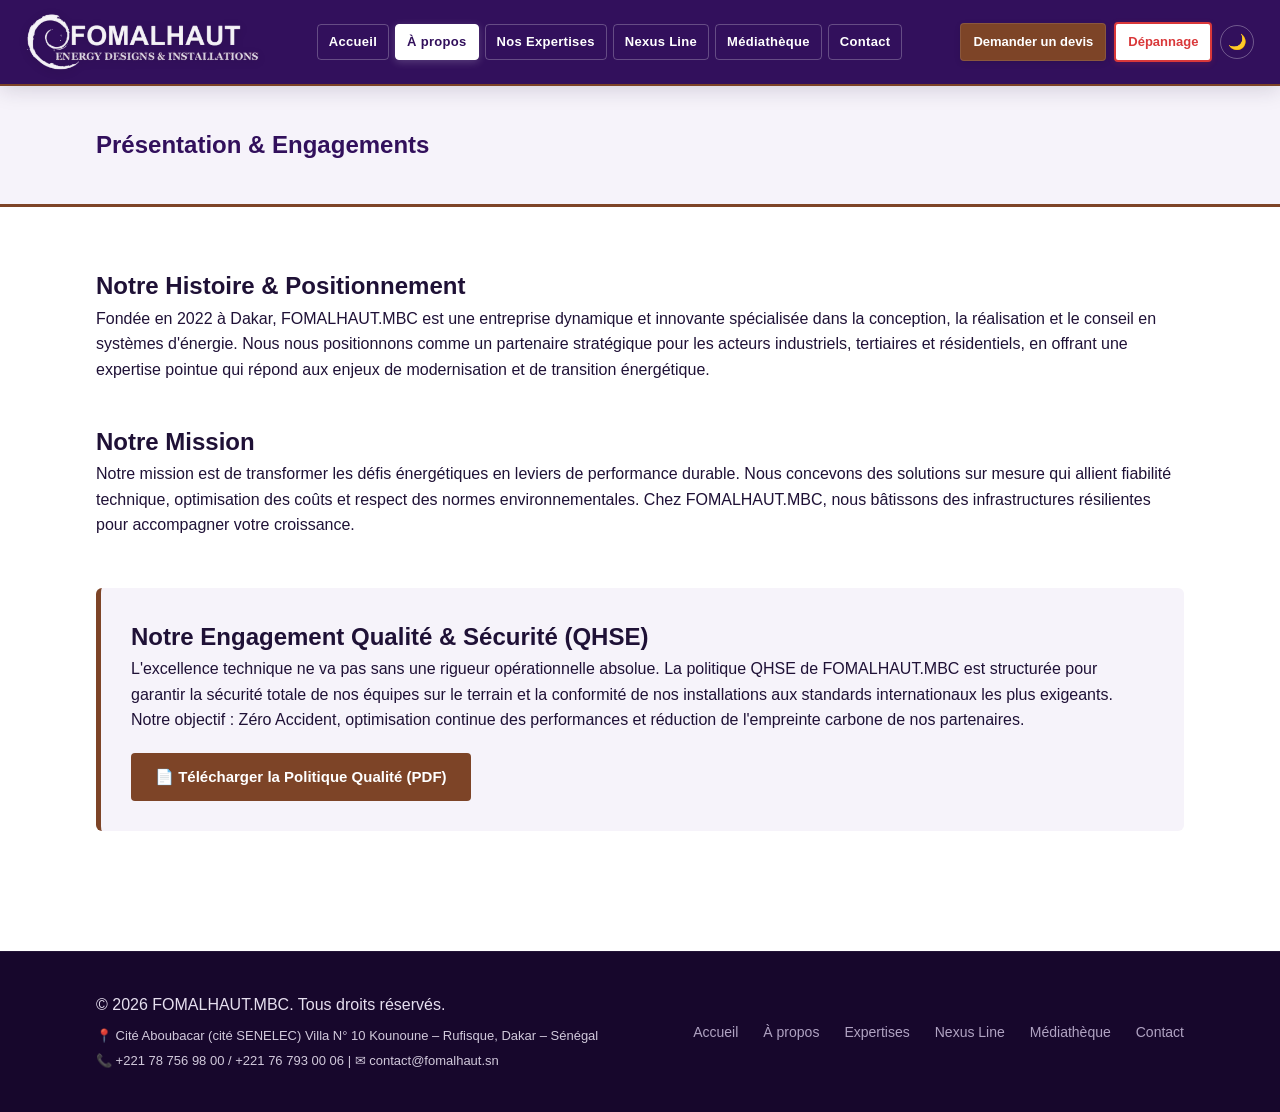
==== apropos.html @ 78118af0 "envoi site fomalhaut" ====
<!DOCTYPE html>
<html lang="fr">
<head>
    <meta charset="UTF-8">
    <meta name="viewport" content="width=device-width, initial-scale=1.0">
    <script>
    (function(){
        var saved = localStorage.getItem('fomalhaut_theme');
        var theme = saved || ((window.matchMedia && window.matchMedia('(prefers-color-scheme: dark)').matches) ? 'dark' : 'light');
        document.documentElement.setAttribute('data-theme', theme);
    })();
    </script>
    <title>À Propos | FOMALHAUT.MBC</title>
    <link rel="stylesheet" href="style.css">
    <link rel="icon" type="image/x-icon" href="favicon.ico">
    <link rel="icon" type="image/png" sizes="32x32" href="favicon-32.png">
    <link rel="apple-touch-icon" href="apple-touch-icon.png">
    <meta name="description" content="Depuis 2022, FOMALHAUT.MBC accompagne les acteurs industriels, tertiaires et collectivités du Sénégal dans leurs projets énergétiques, avec une politique QHSE rigoureuse et une expertise technique reconnue.">
    <link rel="canonical" href="https://fomalhaut.sn/apropos.html">
    <meta property="og:type" content="website">
    <meta property="og:site_name" content="FOMALHAUT.MBC">
    <meta property="og:locale" content="fr_FR">
    <meta property="og:title" content="À Propos | FOMALHAUT.MBC">
    <meta property="og:description" content="Depuis 2022, FOMALHAUT.MBC accompagne les acteurs industriels, tertiaires et collectivités du Sénégal dans leurs projets énergétiques, avec une politique QHSE rigoureuse et une expertise technique reconnue.">
    <meta property="og:image" content="https://fomalhaut.sn/og-image.jpg">
    <meta property="og:url" content="https://fomalhaut.sn/apropos.html">
    <meta name="twitter:card" content="summary_large_image">
    <meta name="twitter:title" content="À Propos | FOMALHAUT.MBC">
    <meta name="twitter:description" content="Depuis 2022, FOMALHAUT.MBC accompagne les acteurs industriels, tertiaires et collectivités du Sénégal dans leurs projets énergétiques, avec une politique QHSE rigoureuse et une expertise technique reconnue.">
    <meta name="twitter:image" content="https://fomalhaut.sn/og-image.jpg">
</head>
<body>
    <a href="#main-content" class="skip-link">Aller au contenu principal</a>
    <header class="navbar">
        <div class="logo-container">
            <a href="index.html"><img src="logo-white.png" alt="FOMALHAUT.MBC" class="logo-img"></a>
        </div>
        <nav aria-label="Menu principal">
            <ul class="nav-links">
                <li><a href="index.html">Accueil</a></li>
                <li><a href="apropos.html" class="active" aria-current="page">À propos</a></li>
                <li><a href="expertises.html">Nos Expertises</a></li>
                <li><a href="nexus-line.html">Nexus Line</a></li>
                <li><a href="mediatheque.html">Médiathèque</a></li>
                <li><a href="contact.html">Contact</a></li>
            </ul>
        </nav>
        <div class="nav-actions">
            <a href="devis.html" class="btn-cta-nav btn-devis">Demander un devis</a>
            <a href="intervention.html" class="btn-cta-nav btn-depannage">Dépannage</a>
            <button id="theme-toggle" class="theme-toggle-btn" type="button" aria-label="Activer le mode sombre">🌙</button>
        </div>
    </header>

    <section class="page-header" id="main-content">
        <h1>Présentation & Engagements</h1>
    </section>

    <section class="container section">
        <div class="about-block">
            <h2>Notre Histoire & Positionnement</h2>
            <p>Fondée en 2022 à Dakar, FOMALHAUT.MBC est une entreprise dynamique et innovante spécialisée dans la conception, la réalisation et le conseil en systèmes d'énergie. Nous nous positionnons comme un partenaire stratégique pour les acteurs industriels, tertiaires et résidentiels, en offrant une expertise pointue qui répond aux enjeux de modernisation et de transition énergétique.</p>
        </div>
        <div class="about-block" style="margin-top: 40px;">
            <h2>Notre Mission</h2>
            <p>Notre mission est de transformer les défis énergétiques en leviers de performance durable. Nous concevons des solutions sur mesure qui allient fiabilité technique, optimisation des coûts et respect des normes environnementales. Chez FOMALHAUT.MBC, nous bâtissons des infrastructures résilientes pour accompagner votre croissance.</p>
        </div>
        
        <!-- BLOC QHSE VALORISÉ -->
        <div class="about-block qhse-block" style="margin-top: 50px; padding: 30px; background-color: var(--surface-alt); border-radius: 6px; border-left: 5px solid var(--secondary);">
            <h2>Notre Engagement Qualité & Sécurité (QHSE)</h2>
            <p style="margin-bottom: 20px;">L'excellence technique ne va pas sans une rigueur opérationnelle absolue. La politique QHSE de FOMALHAUT.MBC est structurée pour garantir la sécurité totale de nos équipes sur le terrain et la conformité de nos installations aux standards internationaux les plus exigeants. Notre objectif : Zéro Accident, optimisation continue des performances et réduction de l'empreinte carbone de nos partenaires.</p>
            <a href="politique-qhse-fomalhaut.pdf" target="_blank" rel="noopener noreferrer" class="btn-primary" style="display: inline-flex; align-items: center; text-decoration: none; padding: 12px 24px;">📄 Télécharger la Politique Qualité (PDF)</a>
        </div>
    </section>

    <footer>
        <div class="container footer-content">
            <div class="footer-info">
                <p>&copy; 2026 FOMALHAUT.MBC. Tous droits réservés.</p>
                <p style="font-size: 13px; margin-top: 8px; opacity: 0.9;">📍 Cité Aboubacar (cité SENELEC) Villa N° 10 Kounoune – Rufisque, Dakar – Sénégal</p>
                <p style="font-size: 13px; margin-top: 5px; opacity: 0.9;">📞 +221 78 756 98 00 / +221 76 793 00 06 | ✉ contact@fomalhaut.sn</p>
            </div>
            <ul class="footer-links">
                <li><a href="index.html">Accueil</a></li>
                <li><a href="apropos.html">À propos</a></li>
                <li><a href="expertises.html">Expertises</a></li>
                <li><a href="nexus-line.html">Nexus Line</a></li>
                <li><a href="mediatheque.html">Médiathèque</a></li>
                <li><a href="contact.html">Contact</a></li>
            </ul>
        </div>
    </footer>
    <script src="script.js"></script>
</body>
</html>
---- style.css ----
/* ==========================================================================
   🎨 1. VARIABLES & CHARTE GRAPHIQUE COMPLÈTE FOMALHAUT.MBC
   ========================================================================== */
:root {
    --primary: #32105c;     /* Violet/Indigo officiel du Logo */
    --secondary: #7d4427;   /* Bronze/Cuivré officiel du sous-titre */
    --light: #f6f3fa;       /* Teinte de fond claire adoucie */
    --dark: #1f1136;        /* Texte sombre contrasté */
    --white: #ffffff;
    --pastel-violet: #e1cff7;  /* Lavande pastel dérivée du violet du logo */
    --pastel-bronze: #f0dbd0;  /* Pêche/sable pastel dérivé du bronze du logo, évoque l'énergie solaire */

    /* --- Variables de THÈME (claire par défaut) ---
       La navbar, le footer, la section stats et le Hero restent volontairement
       fixes (toujours sombres / toujours pastel) dans les deux thèmes : seules
       les surfaces "page" (fond, cartes, formulaires) basculent. */
    --surface: var(--white);       /* Fond général des pages */
    --surface-alt: var(--light);   /* Cartes, en-têtes de page, filtres, galerie */
    --text-main: var(--dark);      /* Texte principal */
    --text-muted: #666666;         /* Texte secondaire (légendes, descriptions) */
    --accent: var(--primary);      /* Titres/accents sur les surfaces claires */
    --input-bg: var(--white);
    --input-border: #cccccc;
}

[data-theme="dark"] {
    --surface: #140c24;
    --surface-alt: #201536;
    --text-main: #ece6f7;
    --text-muted: #a79bc4;
    --accent: #c7a4f2;
    --input-bg: #1c1330;
    --input-border: #4a3b68;
}

* {
    margin: 0;
    padding: 0;
    box-sizing: border-box;
    font-family: 'Segoe UI', Tahoma, Geneva, Verdana, sans-serif;
}

body {
    background-color: var(--surface);
    color: var(--text-main);
    line-height: 1.6;
    transition: background-color 0.3s ease, color 0.3s ease;
}

.container {
    width: 85%;
    max-width: 1200px;
    margin: 0 auto;
}

/* ==========================================================================
   ♿ LIEN D'ÉVITEMENT & ACCESSIBILITÉ CLAVIER
   ========================================================================== */
.skip-link {
    position: absolute;
    top: -60px;
    left: 10px;
    background: var(--primary);
    color: var(--white);
    padding: 10px 18px;
    border-radius: 0 0 6px 6px;
    text-decoration: none;
    font-weight: bold;
    z-index: 3000;
    transition: top 0.2s ease;
}

.skip-link:focus {
    top: 0;
}

a:focus-visible,
button:focus-visible,
input:focus-visible,
select:focus-visible,
textarea:focus-visible {
    outline: 3px solid var(--secondary);
    outline-offset: 2px;
}

/* Sur fond toujours sombre (navbar / footer), un contour blanc reste lisible
   dans les deux thèmes */
.navbar a:focus-visible,
.navbar button:focus-visible,
footer a:focus-visible {
    outline: 3px solid var(--white);
    outline-offset: 2px;
}

@media (prefers-reduced-motion: reduce) {
    *, *::before, *::after {
        animation-duration: 0.001ms !important;
        animation-iteration-count: 1 !important;
        transition-duration: 0.001ms !important;
        scroll-behavior: auto !important;
    }
}

.section {
    padding: 60px 0;
}

/* ==========================================================================
   ⚡ 2. BARRE DE NAVIGATION (HEADER HAUT DE GAMME À 7 ONGLETS)
   ========================================================================== */
.navbar {
    display: flex;
    justify-content: space-between;
    align-items: center;
    padding: 10px 4%;
    background-color: var(--primary);
    position: sticky;
    top: 0;
    z-index: 1000;
    box-shadow: 0 4px 20px rgba(31, 17, 54, 0.15);
    border-bottom: 2px solid var(--secondary);
}

.logo-container {
    display: flex;
    align-items: center;
    padding: 5px 0;
}

.logo-img {
    height: 75px;
    width: auto;
    display: block;
    filter: drop-shadow(0px 2px 4px rgba(0, 0, 0, 0.15));
    transition: transform 0.4s ease;
}

.logo-img:hover {
    transform: scale(1.02);
}

.nav-links {
    display: flex;
    list-style: none;
    align-items: center;
}

.nav-links li {
    margin: 0 6px;
}

/* STYLE UNIQUE : ONGLETS EN BOUTONS AVEC CONTOURS BLANCS & TEXTE GRAS */
.nav-links a {
    color: var(--white);
    background-color: transparent;
    border: 1px solid rgba(255, 255, 255, 0.25);
    padding: 8px 16px;
    text-decoration: none;
    font-weight: bold;
    font-size: 14px;
    letter-spacing: 0.3px;
    border-radius: 4px;
    transition: all 0.3s ease;
    display: inline-block;
}

.nav-links a:hover, .nav-links a.active {
    color: var(--primary);
    background-color: var(--white);
    border-color: var(--white);
    box-shadow: 0 2px 8px rgba(255, 255, 255, 0.2);
}

.nav-actions {
    display: flex;
    align-items: center;
    gap: 12px;
}

.btn-cta-nav {
    padding: 10px 18px;
    text-decoration: none;
    font-weight: bold;
    font-size: 14px;
    border-radius: 4px;
    transition: all 0.3s ease;
    text-align: center;
    display: inline-block;
}

.btn-devis {
    background-color: var(--secondary);
    color: var(--white);
    border: 1px solid rgba(255, 255, 255, 0.1);
    box-shadow: 0 2px 6px rgba(0,0,0,0.1);
}

.btn-devis:hover {
    background-color: #925130;
    transform: translateY(-1px);
    box-shadow: 0 4px 12px rgba(125, 68, 39, 0.3);
}

.btn-depannage {
    background-color: var(--white);
    color: #d9383a;
    border: 2px solid #d9383a;
    box-shadow: 0 2px 6px rgba(217, 56, 58, 0.15);
}

.btn-depannage:hover {
    background-color: #fdf2f2;
    transform: translateY(-1px);
    box-shadow: 0 4px 12px rgba(217, 56, 58, 0.25);
}

.theme-toggle-btn {
    flex: 0 0 auto;
    width: 38px;
    height: 38px;
    background-color: transparent;
    border: 1px solid rgba(255, 255, 255, 0.3);
    color: var(--white);
    border-radius: 50%;
    cursor: pointer;
    font-size: 16px;
    line-height: 1;
    display: inline-flex;
    align-items: center;
    justify-content: center;
    transition: all 0.3s ease;
}

.theme-toggle-btn:hover {
    background-color: var(--white);
    border-color: var(--white);
    transform: translateY(-1px);
    box-shadow: 0 2px 8px rgba(255, 255, 255, 0.2);
}

/* ==========================================================================
   🏠 3. PAGE D'ACCUEIL : SECTION HERO & STATS
   ========================================================================== */
.hero {
    /* Dégradé pastel professionnel dérivé du violet et du bronze officiels du logo
       (évoque aussi la transition énergétique : du violet vers une teinte solaire douce) */
    background: linear-gradient(135deg, var(--pastel-violet) 0%, var(--pastel-bronze) 100%);
    height: 70vh;
    display: flex;
    align-items: center;
    justify-content: center;
    text-align: center;
    color: var(--dark);
    padding: 0 20px;
}

.hero-content h1 {
    font-size: 42px;
    margin-bottom: 20px;
    max-width: 800px;
    color: var(--primary);
}

.hero-content p {
    font-size: 18px;
    margin-bottom: 30px;
    max-width: 600px;
    margin-left: auto;
    margin-right: auto;
    color: var(--dark);
    opacity: 0.8;
}

.hero-buttons a {
    display: inline-block;
    padding: 12px 28px;
    border-radius: 4px;
    text-decoration: none;
    font-weight: bold;
    margin: 0 10px;
    transition: all 0.3s;
}

.btn-primary {
    background-color: var(--secondary);
    color: var(--white);
    border: none;
    padding: 12px 28px;
    border-radius: 4px;
    font-weight: bold;
    font-size: 15px;
    font-family: inherit;
    cursor: pointer;
    display: inline-block;
    text-decoration: none;
    transition: all 0.3s;
}

.btn-secondary {
    border: 2px solid var(--primary);
    color: var(--primary);
    background-color: transparent;
}

.btn-secondary:hover {
    background-color: var(--primary);
    color: var(--white);
}

.btn-primary:hover, .btn-secondary:hover {
    transform: translateY(-2px);
}

.text-link {
    color: var(--accent);
    font-weight: bold;
    text-decoration: none;
    display: inline-block;
    margin-top: 15px;
}

.stats-section {
    background-color: var(--primary);
    color: var(--white);
    padding: 50px 0;
    text-align: center;
}

.stats-grid {
    display: grid;
    grid-template-columns: repeat(auto-fit, minmax(250px, 1fr));
    gap: 30px;
}

.stat-card h3 {
    font-size: 36px;
    color: #ffd2b8;
    margin-bottom: 10px;
}
/* ==========================================================================
   📄 4. PAGES SECONDAIRES, CARTES & FORMULAIRES
   ========================================================================== */
.page-header {
    background-color: var(--surface-alt);
    padding: 40px 7.5%;
    border-bottom: 3px solid var(--secondary);
    transition: background-color 0.3s ease;
}

.page-header h1 {
    color: var(--accent);
}

.grid-expertises {
    display: grid;
    grid-template-columns: repeat(auto-fit, minmax(250px, 1fr));
    gap: 20px;
}

.card {
    background: var(--surface-alt);
    padding: 30px;
    border-radius: 6px;
    border-left: 5px solid var(--primary);
    transition: background-color 0.3s ease;
}

.card h3 {
    margin-bottom: 15px;
    color: var(--accent);
}

.contact-container {
    display: grid;
    grid-template-columns: 1fr 1fr;
    gap: 50px;
}

.contact-info h2 {
    color: var(--accent);
    border-bottom: 2px solid var(--secondary);
    padding-bottom: 10px;
    margin-bottom: 20px;
}

.form-group {
    margin-bottom: 20px;
}

.form-group label {
    display: block;
    margin-bottom: 5px;
    font-weight: bold;
}

.form-group input, .form-group select, .form-group textarea {
    width: 100%;
    padding: 10px;
    border: 1px solid var(--input-border);
    border-radius: 4px;
    background-color: var(--input-bg);
    color: var(--text-main);
    transition: background-color 0.3s ease, border-color 0.3s ease;
}

/* ==========================================================================
   🖼️ 5. MÉDIATHÈQUE & CONFIGURATION LIGHTBOX (ZOOM PHOTO)
   ========================================================================== */
.gallery-filters {
    display: flex;
    justify-content: center;
    gap: 15px;
    margin-bottom: 40px;
    flex-wrap: wrap;
}

.filter-btn {
    background-color: var(--surface-alt);
    color: var(--accent);
    border: 2px solid transparent;
    padding: 10px 20px;
    font-weight: bold;
    border-radius: 25px;
    cursor: pointer;
    transition: all 0.3s;
}

.filter-btn:hover, .filter-btn.active {
    background-color: var(--primary);
    color: var(--white);
    border-color: var(--secondary);
}

.gallery-grid {
    display: grid;
    grid-template-columns: repeat(auto-fill, minmax(280px, 1fr));
    gap: 25px;
}

.gallery-item {
    background: var(--surface-alt);
    border-radius: 8px;
    overflow: hidden;
    box-shadow: 0 4px 6px rgba(0,0,0,0.05);
    transition: transform 0.3s, opacity 0.3s;
}

.gallery-item:hover {
    transform: translateY(-5px);
}

.gallery-item img {
    width: 100%;
    height: 200px;
    object-fit: cover;
    display: block;
    cursor: zoom-in;
}

.gallery-item video {
    width: 100%;
    height: 200px;
    object-fit: cover;
    background-color: #000;
    display: block;
}

.gallery-item.video-item {
    cursor: default;
}

.gallery-info {
    padding: 15px;
}

.gallery-info h4 {
    color: var(--accent);
    margin-bottom: 5px;
}

.gallery-info p {
    font-size: 14px;
    color: var(--text-muted);
}

.lightbox {
    display: none;
    position: fixed;
    z-index: 2000;
    padding-top: 60px;
    left: 0;
    top: 0;
    width: 100%;
    height: 100%;
    background-color: rgba(23, 7, 44, 0.95);
    backdrop-filter: blur(5px);
}

.lightbox-content {
    margin: auto;
    display: block;
    width: 80%;
    max-width: 800px;
    max-height: 75vh;
    object-fit: contain;
    border-radius: 4px;
    border: 3px solid var(--secondary);
    animation: zoomIn 0.3s ease;
}

@keyframes zoomIn {
    from { transform: scale(0.9); opacity: 0; }
    to { transform: scale(1); opacity: 1; }
}

.lightbox-close {
    position: absolute;
    top: 20px;
    right: 35px;
    color: #f1f1f1;
    font-size: 40px;
    font-weight: bold;
    cursor: pointer;
}

.lightbox-caption {
    margin: auto;
    display: block;
    width: 80%;
    text-align: center;
    color: #e6dfef;
    padding: 15px 0;
    font-size: 18px;
}

/* ==========================================================================
   🚨 6. INTERFACE EXCLUSIVE POUR L'URGENCE (DÉPANNAGE)
   ========================================================================== */
.page-header-urgence {
    background: linear-gradient(135deg, #210b3d 0%, #4a154b 100%);
    padding: 50px 7.5%;
    color: var(--white);
    border-bottom: 4px solid #d9383a;
    text-align: center;
}

.page-header-urgence h1 {
    font-size: 36px;
    margin-bottom: 10px;
}

.pulse-icon {
    display: inline-block;
    width: 12px;
    height: 12px;
    background-color: #d9383a;
    border-radius: 50%;
    margin-right: 15px;
    box-shadow: 0 0 0 0 rgba(217, 56, 58, 0.7);
    animation: alertePulse 1.5s infinite;
    vertical-align: middle;
}

@keyframes alertePulse {
    0% { transform: scale(0.95); box-shadow: 0 0 0 0 rgba(217, 56, 58, 0.7); }
    70% { transform: scale(1); box-shadow: 0 0 0 10px rgba(217, 56, 58, 0); }
    100% { transform: scale(0.95); box-shadow: 0 0 0 0 rgba(217, 56, 58, 0); }
}

.btn-urgence {
    background-color: #d9383a !important;
    color: var(--white) !important;
    font-size: 18px !important;
    padding: 15px 30px !important;
    border: none;
    border-radius: 6px;
    cursor: pointer;
    font-weight: bold;
    width: 100%;
    box-shadow: 0 4px 15px rgba(217, 56, 58, 0.3);
    transition: all 0.3s;
}

.btn-urgence:hover {
    background-color: #b52b2d !important;
    transform: translateY(-2px);
}

.phone-direct-box {
    background-color: #1a072a;
    color: #ffd2b8;
    padding: 20px;
    border-radius: 6px;
    text-align: center;
    margin-bottom: 30px;
    border: 1px dashed #d9383a;
}

.phone-link-urgence {
    color: var(--white);
    font-size: 24px;
    font-weight: bold;
    text-decoration: none;
    display: block;
    margin-top: 8px;
}

/* ==========================================================================
   🏢 7. PIED DE PAGE ENRICHI (FOOTER COMMUN)
   ========================================================================== */
footer {
    background-color: #17072c;
    color: #b0a3c2;
    padding: 40px 0;
    margin-top: 60px;
    border-top: 1px solid rgba(255,255,255,0.05);
}

.footer-content {
    display: flex;
    justify-content: space-between;
    align-items: center;
    flex-wrap: wrap;
    gap: 30px;
}

.footer-info {
    flex: 1;
    min-width: 320px;
    color: #e6dfef;
}

.footer-links {
    display: flex;
    list-style: none;
    padding: 0;
    margin: 0;
}

.footer-links li {
    margin-left: 25px;
}

.footer-links a {
    color: #b0a3c2;
    text-decoration: none;
    font-size: 14px;
    transition: color 0.3s ease;
}

.footer-links a:hover {
    color: #ffd2b8;
}

/* ==========================================================================
   📱 8. MEDIA QUERIES (AJUSTEMENT HORIZONTAL ET SWIPE FLUIDE MOBILE)
   ========================================================================== */
@media (max-width: 992px) {
    .container { width: 90%; }
    .navbar { padding: 15px 4%; }
    .hero-content h1 { font-size: 34px; }
}

@media (max-width: 768px) {
    /* Organisation verticale globale de la entête */
    .navbar {
        flex-direction: column;
        align-items: center;
        gap: 12px;
        padding: 10px 0;
    }
    
    .logo-img { 
        height: 55px; 
    }

    /* BARRE DE MENU HORIZONTALE - DEFILEMENT FLUIDE AU DOIGT (SWIPE) */
    .nav-links {
        flex-direction: row;
        flex-wrap: nowrap; /* Bloque le passage à la ligne */
        overflow-x: auto;  /* Déclenche le défilement horizontal */
        -webkit-overflow-scrolling: touch; /* Inertie iOS native ultra-fluide */
        width: 100%;
        padding: 5px 15px;
        justify-content: flex-start;
    }

    /* Masque proprement les barres de défilement vilaines */
    .nav-links::-webkit-scrollbar {
        display: none;
    }

    .nav-links li { 
        margin: 0 4px; 
        flex: 0 0 auto; /* Sécurise la taille fixe des boutons onglets */
    }
    
    .nav-links a {
        padding: 6px 12px;
        font-size: 13px;
        white-space: nowrap; /* Interdit la coupure de texte dans l'onglet */
    }
    
    /* Alignement horizontal stable des deux actions d'urgence */
    .nav-actions {
        flex-direction: row;
        width: 100%;
        justify-content: center;
        gap: 8px;
        padding: 0 15px;
    }
    
    .btn-cta-nav { 
        flex: 1;
        max-width: 165px;
        padding: 8px 12px;
        font-size: 13px;
    }

    .contact-container { grid-template-columns: 1fr; }
    .footer-content { flex-direction: column; text-align: center; gap: 20px; }
    .footer-links { justify-content: center; }
}

/* ==========================================================================
   🧭 9. MENU TOUJOURS HORIZONTAL (6 onglets + 2 boutons)
   - plus de 1200 px : logo, onglets et boutons sur une seule ligne ;
   - 769 à 1200 px : logo au-dessus, onglets + boutons sur une même ligne ;
   - téléphone : onglets en 2 rangées de 3, boutons côte à côte.
   ========================================================================== */
.nav-links a,
.btn-cta-nav {
    white-space: nowrap;
}

/* 1201 à 1500 px : tout sur UNE ligne (logo, onglets, boutons), tailles réduites */
@media (max-width: 1500px) {
    .navbar {
        flex-wrap: nowrap;
        gap: 10px;
        padding: 8px 2%;
    }

    .logo-img {
        height: 58px;
    }

    .nav-links li {
        margin: 0 3px;
    }

    .nav-links a {
        font-size: 13px;
        padding: 7px 11px;
    }

    .nav-actions {
        gap: 8px;
    }

    .btn-cta-nav {
        font-size: 13px;
        padding: 8px 12px;
    }

    .theme-toggle-btn {
        width: 34px;
        height: 34px;
        font-size: 15px;
    }
}

/* 769 à 1200 px : logo centré au-dessus, puis onglets + boutons sur UNE même ligne */
@media (max-width: 1200px) {
    .navbar {
        flex-direction: row;
        flex-wrap: wrap;
        justify-content: center;
        align-items: center;
        gap: 6px 8px;
        padding: 8px 1.5%;
    }

    .logo-container {
        flex: 0 0 100%;
        justify-content: center;
    }

    .logo-img {
        height: 52px;
    }

    .nav-links {
        flex-direction: row;
        flex-wrap: nowrap;
        overflow: visible;
        width: auto;
        padding: 0;
    }

    .nav-links li {
        margin: 0 2px;
        flex: 0 0 auto;
    }

    .nav-links a {
        font-size: clamp(11px, 1.3vw, 13px);
        padding: 6px clamp(5px, 0.8vw, 10px);
    }

    .nav-actions {
        flex-direction: row;
        width: auto;
        gap: 4px;
        padding: 0;
    }

    .btn-cta-nav {
        flex: 0 0 auto;
        max-width: none;
        font-size: clamp(11px, 1.3vw, 13px);
        padding: 6px clamp(6px, 0.8vw, 10px);
    }
}

@media (max-width: 768px) {
    .navbar {
        flex-direction: column;
        align-items: center;
        gap: 8px;
        padding: 8px 10px 10px;
    }

    .logo-img {
        height: 44px;
    }

    .navbar nav {
        order: 0;
    }

    /* 6 onglets en 2 rangées de 3, tous visibles, sans défilement */
    .nav-links {
        display: grid;
        grid-template-columns: repeat(3, 1fr);
        gap: 6px;
        padding: 0;
    }

    .nav-links li {
        margin: 0;
    }

    .nav-links a {
        display: block;
        text-align: center;
        font-size: 12.5px;
        padding: 8px 4px;
    }

    .nav-actions {
        width: 100%;
        justify-content: center;
        gap: 8px;
    }

    .btn-cta-nav {
        flex: 1 1 0;
        max-width: 170px;
        font-size: 13px;
        padding: 9px 8px;
    }

    /* Pied de page : plus de débordement horizontal sur téléphone */
    .footer-info {
        min-width: 0;
        width: 100%;
        overflow-wrap: anywhere;
    }

    .footer-links {
        flex-wrap: wrap;
        gap: 10px 18px;
    }

    .footer-links li {
        margin-left: 0;
    }
}

@media (max-width: 359px) {
    .navbar {
        padding: 8px 6px 10px;
    }

    .nav-links {
        gap: 4px;
    }

    .nav-links a {
        font-size: 11.5px;
        padding: 7px 2px;
    }

    .btn-cta-nav {
        font-size: 12px;
    }
}
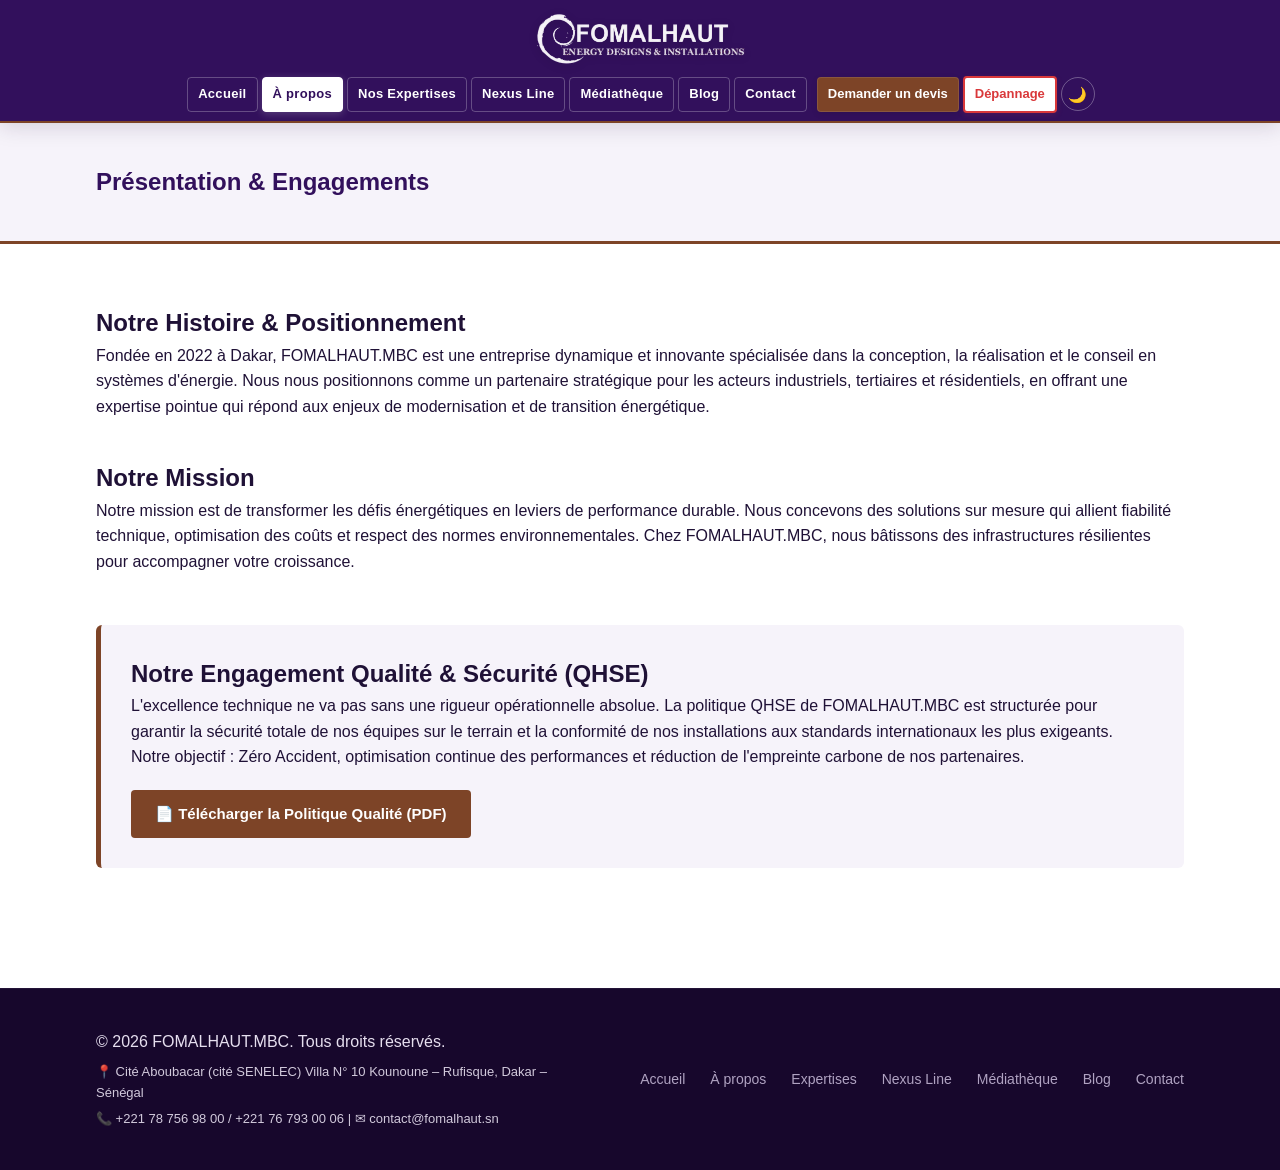
==== commit c1371720: "Ajout du blog L'Electricite au coeur des villages + Nexus Line 1.2.2 Co-Authored-By: Claude Opus 5.5" ====
--- a/apropos.html
+++ b/apropos.html
@@ -42,6 +42,7 @@
                 <li><a href="expertises.html">Nos Expertises</a></li>
                 <li><a href="nexus-line.html">Nexus Line</a></li>
                 <li><a href="mediatheque.html">Médiathèque</a></li>
+                <li><a href="blog.html">Blog</a></li>
                 <li><a href="contact.html">Contact</a></li>
             </ul>
         </nav>
@@ -87,6 +88,7 @@
                 <li><a href="expertises.html">Expertises</a></li>
                 <li><a href="nexus-line.html">Nexus Line</a></li>
                 <li><a href="mediatheque.html">Médiathèque</a></li>
+                <li><a href="blog.html">Blog</a></li>
                 <li><a href="contact.html">Contact</a></li>
             </ul>
         </div>
--- a/style.css
+++ b/style.css
@@ -723,9 +723,9 @@
 }
 
 /* ==========================================================================
-   🧭 9. MENU TOUJOURS HORIZONTAL (6 onglets + 2 boutons)
-   - plus de 1200 px : logo, onglets et boutons sur une seule ligne ;
-   - 769 à 1200 px : logo au-dessus, onglets + boutons sur une même ligne ;
+   🧭 9. MENU TOUJOURS HORIZONTAL (7 onglets + 2 boutons)
+   - plus de 1290 px : logo, onglets et boutons sur une seule ligne ;
+   - 769 à 1290 px : logo au-dessus, onglets + boutons sur une même ligne ;
    - téléphone : onglets en 2 rangées de 3, boutons côte à côte.
    ========================================================================== */
 .nav-links a,
@@ -733,8 +733,8 @@
     white-space: nowrap;
 }
 
-/* 1201 à 1500 px : tout sur UNE ligne (logo, onglets, boutons), tailles réduites */
-@media (max-width: 1500px) {
+/* 1291 à 1600 px : tout sur UNE ligne (logo, onglets, boutons), tailles réduites */
+@media (max-width: 1600px) {
     .navbar {
         flex-wrap: nowrap;
         gap: 10px;
@@ -770,8 +770,8 @@
     }
 }
 
-/* 769 à 1200 px : logo centré au-dessus, puis onglets + boutons sur UNE même ligne */
-@media (max-width: 1200px) {
+/* 769 à 1290 px (seuil relevé avec l'onglet Blog) : logo centré au-dessus, puis onglets + boutons sur UNE même ligne */
+@media (max-width: 1290px) {
     .navbar {
         flex-direction: row;
         flex-wrap: wrap;
@@ -906,3 +906,527 @@
         font-size: 12px;
     }
 }
+
+/* ==========================================================================
+   📰 10. BLOG « L'ÉLECTRICITÉ AU CŒUR DES VILLAGES »
+   ========================================================================== */
+.blog-hero {
+    position: relative;
+    background:
+        linear-gradient(120deg, rgba(31, 17, 54, 0.92) 0%, rgba(50, 16, 92, 0.78) 55%, rgba(125, 68, 39, 0.55) 100%),
+        url("armement-ligne-hta.jpg") center 40% / cover no-repeat;
+    color: var(--white);
+    padding: 90px 7.5% 80px;
+    border-bottom: 3px solid var(--secondary);
+}
+
+.blog-hero-inner {
+    max-width: 820px;
+}
+
+.blog-kicker {
+    display: inline-block;
+    font-size: 13px;
+    font-weight: bold;
+    letter-spacing: 1.5px;
+    text-transform: uppercase;
+    color: #ffd2b8;
+    margin-bottom: 14px;
+}
+
+.blog-hero h1 {
+    font-size: 44px;
+    line-height: 1.15;
+    margin-bottom: 16px;
+}
+
+.blog-hero .blog-tagline {
+    font-size: 19px;
+    opacity: 0.92;
+    margin-bottom: 28px;
+}
+
+.blog-signature {
+    border-left: 3px solid #ffd2b8;
+    padding: 4px 0 4px 18px;
+    font-size: 18px;
+    font-style: italic;
+    color: #f4ecff;
+    max-width: 640px;
+}
+
+.blog-intro {
+    display: grid;
+    grid-template-columns: 1.4fr 1fr;
+    gap: 50px;
+    align-items: start;
+}
+
+.blog-intro h2,
+.blog-section-title {
+    color: var(--accent);
+    margin-bottom: 15px;
+}
+
+.blog-section-title + .blog-section-lead {
+    color: var(--text-muted);
+    margin: -6px 0 30px;
+    max-width: 720px;
+}
+
+.blog-intro p + p {
+    margin-top: 14px;
+}
+
+.blog-values {
+    background: var(--surface-alt);
+    border-left: 5px solid var(--secondary);
+    border-radius: 6px;
+    padding: 26px 28px;
+}
+
+.blog-values h3 {
+    color: var(--accent);
+    margin-bottom: 12px;
+    font-size: 18px;
+}
+
+.blog-values ul {
+    list-style: none;
+}
+
+.blog-values li {
+    padding: 7px 0;
+    border-bottom: 1px solid var(--input-border);
+    font-size: 15px;
+}
+
+.blog-values li:last-child {
+    border-bottom: none;
+}
+
+.blog-values strong {
+    color: var(--accent);
+}
+
+/* Cartes des 6 rubriques */
+.rubriques-grid {
+    display: grid;
+    grid-template-columns: repeat(auto-fill, minmax(320px, 1fr));
+    gap: 24px;
+}
+
+.rubrique-card {
+    display: flex;
+    flex-direction: column;
+    background: var(--surface-alt);
+    border-radius: 8px;
+    overflow: hidden;
+    border: 1px solid transparent;
+    text-decoration: none;
+    color: var(--text-main);
+    box-shadow: 0 4px 6px rgba(0, 0, 0, 0.05);
+    transition: transform 0.3s, border-color 0.3s;
+    cursor: pointer;
+    text-align: left;
+    font: inherit;
+    padding: 0;
+}
+
+.rubrique-card:hover {
+    transform: translateY(-4px);
+    border-color: var(--secondary);
+}
+
+.rubrique-card img {
+    width: 100%;
+    height: 170px;
+    object-fit: cover;
+    display: block;
+}
+
+.rubrique-card-body {
+    padding: 18px 20px 22px;
+}
+
+.rubrique-num {
+    font-size: 12px;
+    font-weight: bold;
+    letter-spacing: 1px;
+    color: var(--secondary);
+    text-transform: uppercase;
+}
+
+[data-theme="dark"] .rubrique-num,
+[data-theme="dark"] .article-tag {
+    color: #e0a985;
+}
+
+.rubrique-card h3 {
+    color: var(--accent);
+    margin: 4px 0 8px;
+    font-size: 19px;
+}
+
+.rubrique-card p {
+    font-size: 14.5px;
+    color: var(--text-muted);
+}
+
+/* Filtres et liste d'articles */
+.blog-filters {
+    display: flex;
+    flex-wrap: wrap;
+    gap: 10px;
+    margin-bottom: 30px;
+}
+
+.blog-filter-btn {
+    background-color: var(--surface-alt);
+    color: var(--accent);
+    border: 2px solid transparent;
+    padding: 8px 16px;
+    font-weight: bold;
+    font-size: 14px;
+    font-family: inherit;
+    border-radius: 25px;
+    cursor: pointer;
+    transition: all 0.3s;
+}
+
+.blog-filter-btn:hover,
+.blog-filter-btn.active {
+    background-color: var(--primary);
+    color: var(--white);
+    border-color: var(--secondary);
+}
+
+.articles-grid {
+    display: grid;
+    grid-template-columns: repeat(auto-fill, minmax(280px, 1fr));
+    gap: 22px;
+}
+
+.article-card {
+    background: var(--surface-alt);
+    border-radius: 8px;
+    border-top: 4px solid var(--primary);
+    padding: 22px 22px 24px;
+    display: flex;
+    flex-direction: column;
+    gap: 10px;
+}
+
+[data-theme="dark"] .article-card {
+    border-top-color: #c7a4f2;
+}
+
+.article-card[hidden] {
+    display: none;
+}
+
+.article-tag {
+    font-size: 12px;
+    font-weight: bold;
+    letter-spacing: 0.8px;
+    text-transform: uppercase;
+    color: var(--secondary);
+}
+
+.article-card h3 {
+    color: var(--text-main);
+    font-size: 18px;
+    line-height: 1.35;
+}
+
+.article-card h3 a {
+    color: inherit;
+    text-decoration: none;
+}
+
+.article-card h3 a:hover {
+    color: var(--accent);
+    text-decoration: underline;
+}
+
+.article-card p {
+    font-size: 14.5px;
+    color: var(--text-muted);
+}
+
+.article-status {
+    margin-top: auto;
+    align-self: flex-start;
+    font-size: 12.5px;
+    font-weight: bold;
+    padding: 4px 12px;
+    border-radius: 20px;
+    background: var(--pastel-bronze);
+    color: #5a2f1a;
+}
+
+.blog-empty {
+    padding: 24px;
+    border: 1px dashed var(--input-border);
+    border-radius: 8px;
+    color: var(--text-muted);
+    text-align: center;
+}
+
+/* Appel à contribution */
+.blog-contribute {
+    background: linear-gradient(135deg, var(--pastel-violet) 0%, var(--pastel-bronze) 100%);
+    color: var(--dark);
+    border-radius: 10px;
+    padding: 40px;
+    display: grid;
+    grid-template-columns: 1.6fr auto;
+    gap: 30px;
+    align-items: center;
+}
+
+.blog-contribute h2 {
+    color: var(--primary);
+    margin-bottom: 10px;
+}
+
+.blog-contribute p {
+    color: var(--dark);
+    opacity: 0.85;
+}
+
+.blog-editor-note {
+    margin-top: 40px;
+    font-size: 14px;
+    color: var(--text-muted);
+    text-align: center;
+}
+
+.blog-editor-note a {
+    color: var(--accent);
+}
+
+/* Page « À propos du blog » */
+.blog-about {
+    max-width: 820px;
+}
+
+.blog-about h2 {
+    color: var(--accent);
+    margin: 40px 0 12px;
+}
+
+.blog-about h2:first-child {
+    margin-top: 0;
+}
+
+.blog-about p + p {
+    margin-top: 12px;
+}
+
+.blog-about ul {
+    padding-left: 22px;
+    margin-top: 10px;
+}
+
+.blog-about li {
+    margin-bottom: 8px;
+}
+
+/* Page article */
+.article-header {
+    background: var(--surface-alt);
+    border-bottom: 3px solid var(--secondary);
+    padding: 40px 7.5% 36px;
+}
+
+.article-header-inner {
+    max-width: 760px;
+    margin: 0 auto;
+}
+
+.breadcrumb {
+    font-size: 14px;
+    margin-bottom: 18px;
+    color: var(--text-muted);
+}
+
+.breadcrumb a {
+    color: var(--accent);
+    text-decoration: none;
+}
+
+.breadcrumb a:hover {
+    text-decoration: underline;
+}
+
+.article-header h1 {
+    color: var(--accent);
+    font-size: 36px;
+    line-height: 1.2;
+    margin: 8px 0 14px;
+}
+
+.article-meta {
+    font-size: 14px;
+    color: var(--text-muted);
+}
+
+.article-body {
+    max-width: 760px;
+    margin: 0 auto;
+    font-size: 18px;
+    line-height: 1.75;
+}
+
+.article-body > p + p {
+    margin-top: 18px;
+}
+
+.article-body .article-chapo {
+    font-size: 20px;
+    color: var(--text-main);
+    font-weight: 600;
+    margin-bottom: 26px;
+}
+
+.article-body h2 {
+    color: var(--accent);
+    font-size: 25px;
+    margin: 44px 0 14px;
+    line-height: 1.3;
+}
+
+.article-figure {
+    margin: 30px 0;
+}
+
+.article-figure img {
+    width: 100%;
+    max-height: 480px;
+    object-fit: cover;
+    border-radius: 8px;
+    display: block;
+}
+
+#articles {
+    scroll-margin-top: 110px;
+}
+
+.article-figure figcaption {
+    font-size: 14px;
+    color: var(--text-muted);
+    margin-top: 8px;
+}
+
+.article-quote {
+    margin: 30px 0;
+    padding: 6px 0 6px 22px;
+    border-left: 4px solid var(--secondary);
+    font-size: 20px;
+    font-style: italic;
+}
+
+.article-quote cite {
+    display: block;
+    margin-top: 8px;
+    font-size: 15px;
+    font-style: normal;
+    color: var(--text-muted);
+}
+
+.article-box {
+    background: var(--surface-alt);
+    border-left: 5px solid var(--primary);
+    border-radius: 6px;
+    padding: 22px 26px;
+    margin: 34px 0;
+    font-size: 16.5px;
+}
+
+[data-theme="dark"] .article-box {
+    border-left-color: #c7a4f2;
+}
+
+.article-box h3 {
+    color: var(--accent);
+    margin-bottom: 10px;
+    font-size: 18px;
+}
+
+.article-box ul {
+    padding-left: 20px;
+}
+
+.article-sources {
+    margin-top: 50px;
+    padding-top: 20px;
+    border-top: 1px solid var(--input-border);
+    font-size: 15px;
+    color: var(--text-muted);
+}
+
+.article-sources h2 {
+    font-size: 18px;
+    margin: 0 0 10px;
+}
+
+.article-sources ol {
+    padding-left: 22px;
+}
+
+.article-sources a {
+    color: var(--accent);
+    overflow-wrap: anywhere;
+}
+
+.article-share {
+    display: flex;
+    flex-wrap: wrap;
+    align-items: center;
+    gap: 10px;
+    margin-top: 36px;
+    font-size: 15px;
+}
+
+.article-share a {
+    padding: 8px 16px;
+    border-radius: 25px;
+    background: var(--surface-alt);
+    color: var(--accent);
+    font-weight: bold;
+    text-decoration: none;
+    font-size: 14px;
+}
+
+.article-share a:hover {
+    background: var(--primary);
+    color: var(--white);
+}
+
+.template-banner {
+    background: #fff4d6;
+    color: #5a4300;
+    border-bottom: 2px solid #e0b400;
+    padding: 12px 7.5%;
+    font-size: 14px;
+    text-align: center;
+}
+
+@media (max-width: 768px) {
+    .blog-hero { padding: 56px 6% 50px; }
+    .blog-hero h1 { font-size: 31px; }
+    .blog-hero .blog-tagline { font-size: 17px; }
+    .blog-intro,
+    .blog-contribute { grid-template-columns: 1fr; }
+    .blog-contribute { padding: 28px 22px; }
+    .rubriques-grid { grid-template-columns: 1fr; }
+    .article-header h1 { font-size: 28px; }
+    .article-body { font-size: 17px; }
+    .article-body h2 { font-size: 22px; }
+
+    /* 7 onglets sur téléphone : 3 + 3, puis le dernier sur toute la largeur */
+    .nav-links li:last-child:nth-child(3n+1) {
+        grid-column: 1 / -1;
+    }
+}
